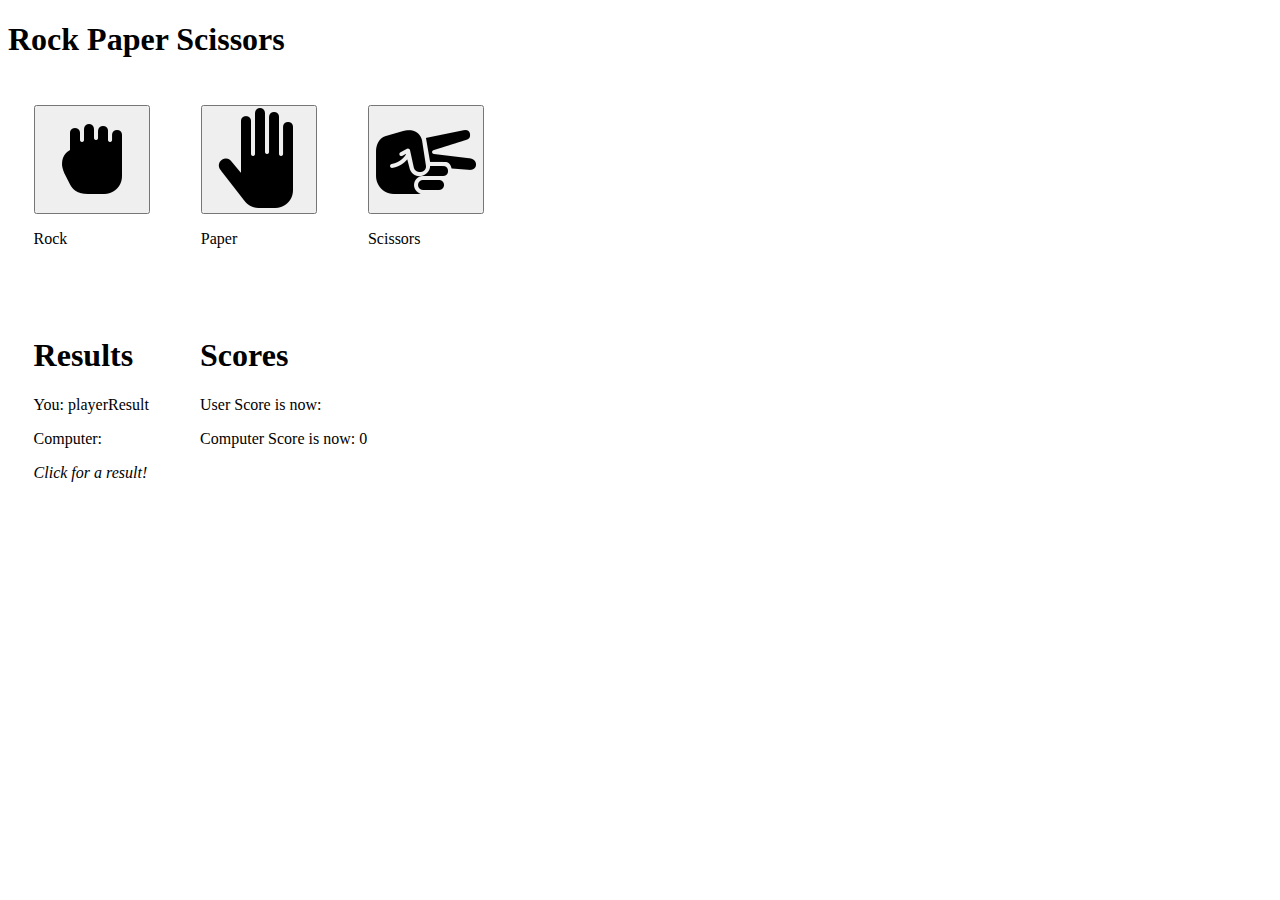
==== game.html @ 19c7f3b6 "Project Structure" ====
<!DOCTYPE html>
<html lang="en">
    <head>
        <meta charset="UTF-8">
        <title>Rock Paper Scissors</title>
        <link rel="stylesheet" href="styles/mainStyle.css">
    </head>
    <body>
        <header>
        </header>
        <main>
            <h1>Rock Paper Scissors</h1>

            <div id="gameButtons">
                <section class="gameButton">
                    <button id="rock" class="option">
                            <img src="images/icons8-hand-rock-100.png" alt="Rock" >
                    </button>
                    <p>Rock</p>
                </section>

                <section class="gameButton">
                    <button id="paper" class="option">
                            <img src="images/icons8-hand-100.png" alt="Paper">
                    </button>
                    <p>Paper</p>
                </section>

                <section class="gameButton">
                    <button id="scissors" class="option">
                            <img src="images/icons8-hand-scissors-100.png" alt="Scissors">
                    </button>
                    <p>Scissors</p>
                </section>

            </div>

            <div class="summary">

                <section class="stats" id="results">
                    <h1>Results</h1>
                    <p>You: <span id="playerResult">playerResult</span></p>
                    <p>Computer: <span id="computerResult"></span></p>
                    <p><i id="endresult">Click for a result! </i></p>
                </section>

                <section class="stats" id="scores">
                    <h1>Scores</h1>
                    <p>User Score is now: <span id="playerScore"></span></p>
                    <p>Computer Score is now: <span id="computerScore">0</span></p>
                </section>

            </div>

        </main>
    </body>
</html>
---- styles/mainStyle.css ----
.summary {
    clear:both;
}

.stats {
    float:left;
    margin: 2vw;
}

#gameButtons{
    clear: both;
}

.gameButton {
    float:left;
    margin: 2vw;
}
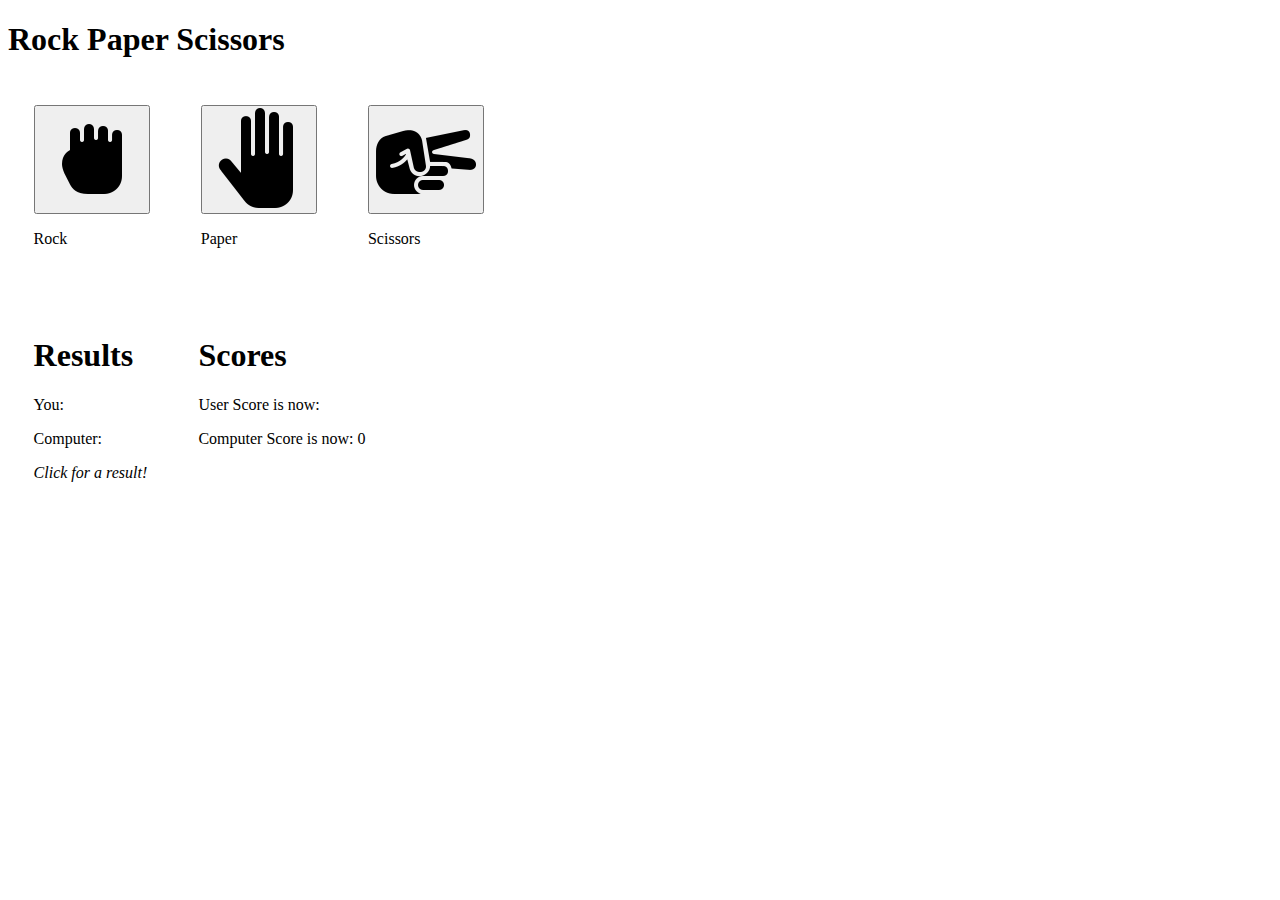
==== commit 12116a3b: "Game playable within browser" ====
--- a/game.html
+++ b/game.html
@@ -4,6 +4,7 @@
         <meta charset="UTF-8">
         <title>Rock Paper Scissors</title>
         <link rel="stylesheet" href="styles/mainStyle.css">
+        <script type= "text/javascript" src="scripts/rockPaperScissors.js"></script>
     </head>
     <body>
         <header>
@@ -13,21 +14,21 @@
 
             <div id="gameButtons">
                 <section class="gameButton">
-                    <button id="rock" class="option">
+                    <button id="rock" class="option" onclick="runGame('rock')">
                             <img src="images/icons8-hand-rock-100.png" alt="Rock" >
                     </button>
                     <p>Rock</p>
                 </section>
 
                 <section class="gameButton">
-                    <button id="paper" class="option">
+                    <button id="paper" class="option" onclick="runGame('paper')">
                             <img src="images/icons8-hand-100.png" alt="Paper">
                     </button>
                     <p>Paper</p>
                 </section>
 
                 <section class="gameButton">
-                    <button id="scissors" class="option">
+                    <button id="scissors" class="option" onclick="runGame('scissors')">
                             <img src="images/icons8-hand-scissors-100.png" alt="Scissors">
                     </button>
                     <p>Scissors</p>
@@ -39,7 +40,7 @@
 
                 <section class="stats" id="results">
                     <h1>Results</h1>
-                    <p>You: <span id="playerResult">playerResult</span></p>
+                    <p>You: <span id="playerResult"></span></p>
                     <p>Computer: <span id="computerResult"></span></p>
                     <p><i id="endresult">Click for a result! </i></p>
                 </section>
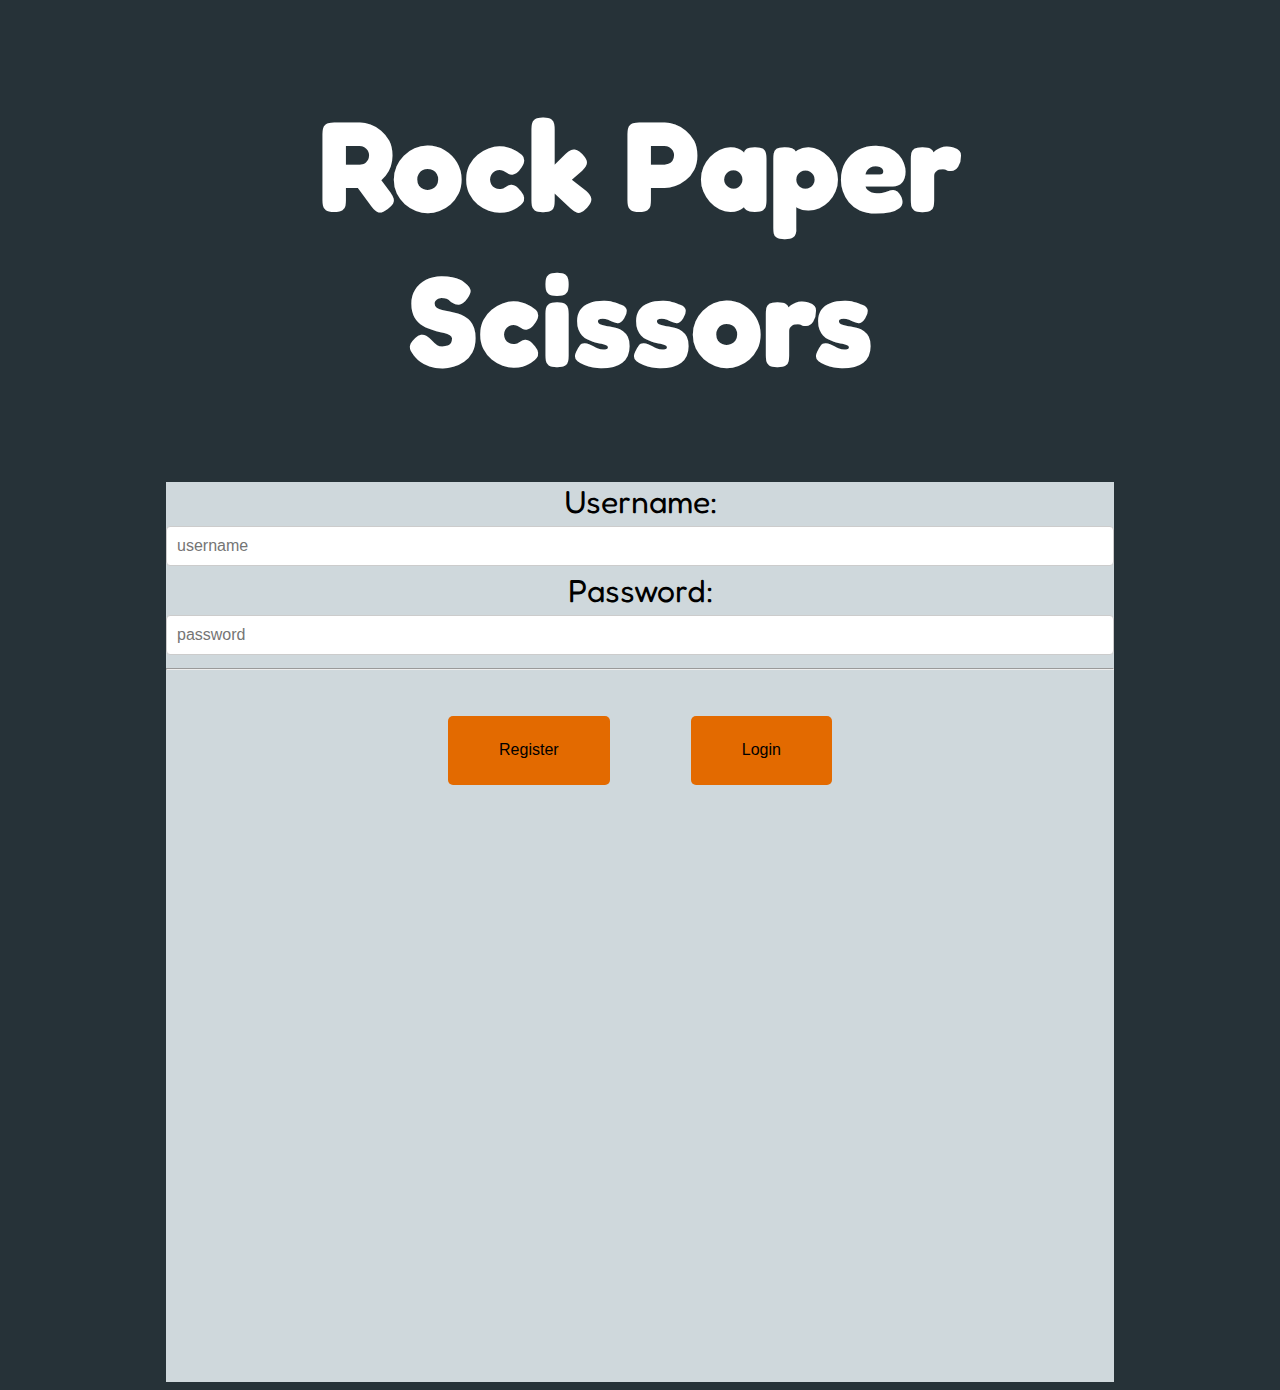
==== commit cb4c89e5: "Adjusted styling" ====
--- a/game.html
+++ b/game.html
@@ -1,52 +1,65 @@
 <!DOCTYPE html>
-<html lang="en">
+<html lang="en" xmlns="http://www.w3.org/1999/html">
     <head>
         <meta charset="UTF-8">
         <title>Rock Paper Scissors</title>
+        <link rel="preconnect" href="https://fonts.googleapis.com">
+        <link rel="preconnect" href="https://fonts.gstatic.com" crossorigin>
+        <link href="https://fonts.googleapis.com/css2?family=Fredoka:wght@300;600&display=swap" rel="stylesheet">
         <link rel="stylesheet" href="styles/mainStyle.css">
-        <script type= "text/javascript" src="scripts/rockPaperScissors.js"></script>
+        <script type= "text/javascript" src="scripts/rps.js"></script>
     </head>
     <body>
         <header>
+            <h1>Rock Paper Scissors</h1>
         </header>
         <main>
-            <h1>Rock Paper Scissors</h1>
 
             <div id="gameButtons">
                 <section class="gameButton">
                     <button id="rock" class="option" onclick="runGame('rock')">
-                            <img src="images/icons8-hand-rock-100.png" alt="Rock" >
+                            <img src="images/rock.png" alt="Rock" >
                     </button>
                     <p>Rock</p>
                 </section>
 
                 <section class="gameButton">
                     <button id="paper" class="option" onclick="runGame('paper')">
-                            <img src="images/icons8-hand-100.png" alt="Paper">
+                            <img src="images/paper.png" alt="Paper">
                     </button>
                     <p>Paper</p>
                 </section>
 
                 <section class="gameButton">
                     <button id="scissors" class="option" onclick="runGame('scissors')">
-                            <img src="images/icons8-hand-scissors-100.png" alt="Scissors">
+                            <img src="images/scissors.png" alt="Scissors">
                     </button>
                     <p>Scissors</p>
                 </section>
 
             </div>
 
-            <div class="summary">
+            <div id="summary">
 
                 <section class="stats" id="results">
-                    <h1>Results</h1>
-                    <p>You: <span id="playerResult"></span></p>
-                    <p>Computer: <span id="computerResult"></span></p>
-                    <p><i id="endresult">Click for a result! </i></p>
+                    <span class = "resultsSpan">
+                        <h2 id="playerName">Player 1: </h2>
+                        <div id="playerResultImage"></div>
+                        <p id="playerResult"></p>
+                    </span>
+
+                    <span class = "resultsSpan">
+                        <h2>Computer: </h2>
+                        <div id="computerResultImage"></div>
+                        <p id="computerResult"></p>
+                    </span>
                 </section>
 
+
+                <section class="stats" id = "endResultsection">
+                    <i id="endresult">Click for a result! </i>
+                </section>
                 <section class="stats" id="scores">
-                    <h1>Scores</h1>
                     <p>User Score is now: <span id="playerScore"></span></p>
                     <p>Computer Score is now: <span id="computerScore">0</span></p>
                 </section>
--- a/styles/mainStyle.css
+++ b/styles/mainStyle.css
@@ -1,17 +1,133 @@
+:root {
+    --primaryColour: #e36a00;
+    --complementaryColour: #0079e3;
+    --analogousColour1: #e30008;
+    --analogousColour2: #e3db00;
+    --triadic1: #79e300;
+    --triadic2: #00e36a;
+    --darkBackground: #263238;
+    --lightBackground: #CFD8DC;
+}
+
+
+
+header, main, footer, #gameButtons, #summary {
+    margin-left: auto;
+    margin-right: auto;
+    width: 75%;
+    text-align: center;
+    font-family: 'Fredoka', sans-serif;
+}
+
+header {
+    color: white;
+}
+
+h1 {
+    font-size: 8em;
+}
+
+body {
+    background-color: var(--darkBackground);
+}
+
+main {
+    background-color: var(--lightBackground);
+    height: 100vh;
+    margin-top: 0;
+}
+
 .summary {
     clear:both;
 }
 
 .stats {
     float:left;
+    background-color: var(--primaryColour);
+    width: 100%;
+    border: none;
+    border-radius: 5px;
+}
+
+
+button {
+    display: inline-block;
+    padding: .5vh .5vw;
+    background-color: var(--primaryColour);
+    border: none;
+    border-radius: 5px;
+    cursor: pointer;
+    font-size: 16px;
+}
+
+/* Hover effect for the button */
+button:hover {
+    background-color: var(--complementaryColour);
+}
+
+#gameButtons, .stats{
+    display: flex;
+    justify-content: space-between;
+    align-items: center;
+    width: 100%;
+    text-align: center;
+
+}
+
+
+.gameButton, .stats span {
+    flex: 1;
+    margin-top: 1vw;
+    padding: .5vw;
+    color: black;
+    font-size: 2em;
+}
+
+.registrationButtons {
+    padding-top: 2vw;
+    padding-bottom: 2vw;
+    padding-left: 4vw;
+    padding-right: 4vw;
+    margin: 3vw;
+}
+
+section {
+    margin-top: 1vh;
+    padding: 1vw;
+}
+#endResultsection {
+    background-color: var(--complementaryColour);
+}
+
+i {
+    text-align: center;
+    align-items: center;
+    width: 100%;
+    font-size: 2em;
+    font-weight: bold;
+    padding: 1vh;
+}
+
+
+input[type="text"],
+input[type="password"] {
+    width: 100%;
+    padding: 10px;
+    margin: 5px 0;
+    border: 1px solid #ccc;
+    border-radius: 4px;
+    box-sizing: border-box;
+    font-size: 16px;
+}
+
+/* Style for input fields on focus (when clicked) */
+input[type="text"]:focus,
+input[type="password"]:focus {
+    border-color: #3498db; /* Change border color on focus */
+    box-shadow: 0 0 5px rgba(52, 152, 219, 0.7); /* Add a subtle shadow on focus */
+}
+
+label{
+    font-size: 2em;
     margin: 2vw;
 }
-
-#gameButtons{
-    clear: both;
-}
-
-.gameButton {
-    float:left;
-    margin: 2vw;
-}